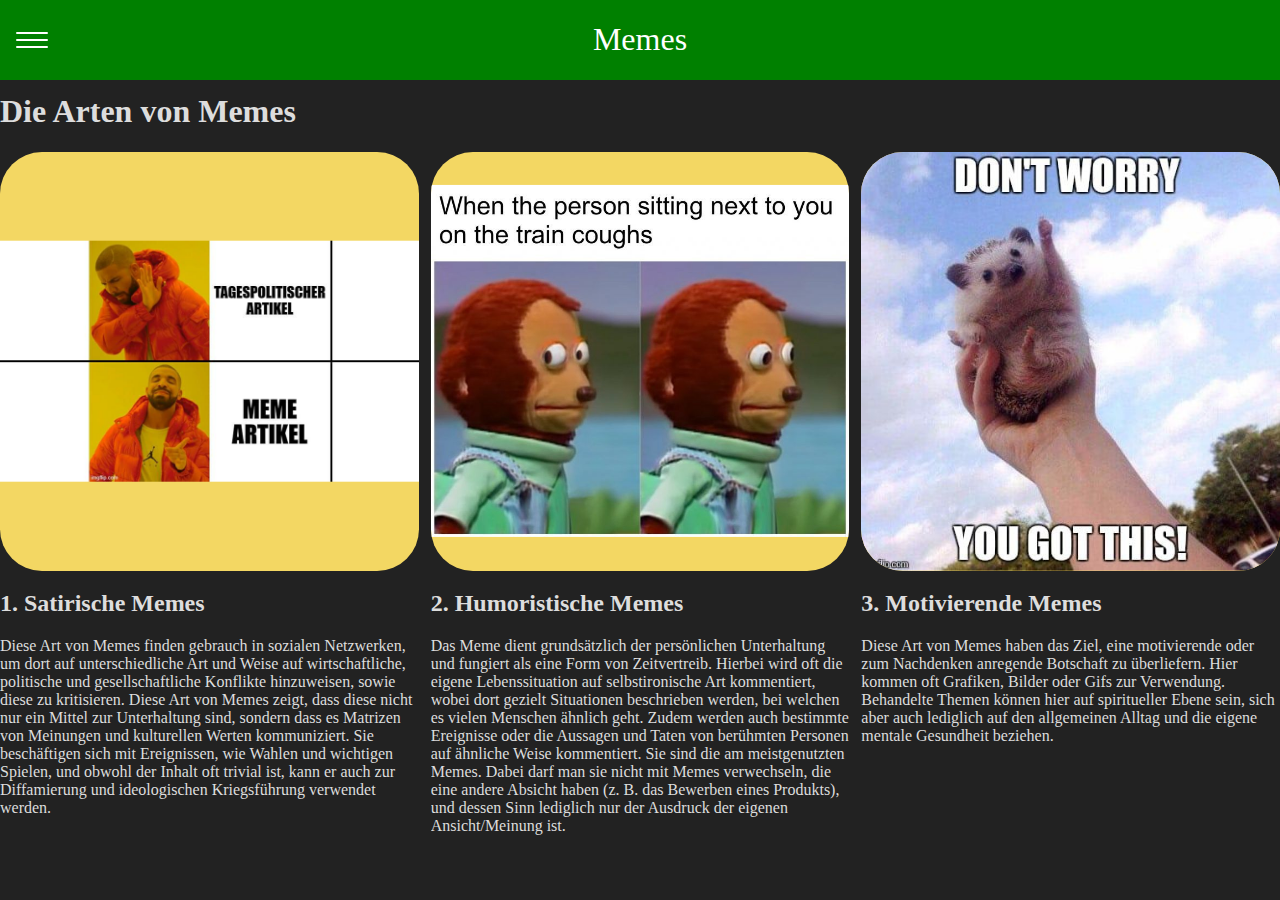
==== Memearten.html @ 015180c4 "h1" ====
<!DOCTYPE html>
<html lang="de">
  <head>
    <meta charset="utf-8" />
    <meta name="viewport" content="width=device-width, initial-scale=1.0" />
    <title>Arten von Memes</title>
    <link rel="icon" href="meme.jpg" type="image/x-icon"> <!-- Bild ersetzen -->
    <link rel="stylesheet" type="text/css" href="Memearten.css">
    <link rel="stylesheet" type="text/css" href="grid.css">
    <link href="navbar.css" rel="stylesheet" type="text/css">
    <script type="text/javascript">
      var i = 0;
      var bilder = new Array("memes/cool.jpeg", "memes/funny.jpeg", "memes/smart.jpeg");
      function wechsel(z) {
        i = (i + 1) % bilder.length;
        document.images[z].src = bilder[i];
      }
    </script>
  </head>
  <body>
    <header>
        <h1 class="logo">Memes</h1>
        <input type="checkbox" id="nav-toggle" class="nav-toggle">
        <nav>
            <ul>
                <li><a href="index.html">Home</a></li>
                <li><a href="#">Meme-Kultur</a></li>
                <li><a href="#">Geschichte</a></li>
                <li><a href="gallery.html">Galerie</a></li>
                <li><a href="#">Plattformen</a></li>
                <li><a href="#">Meme-Arten</a></li>
                <li><a href="#">Persönlichkeiten</a></li>
                <li><a href="#">Quiz</a></li> <!-- IDEA: test -->
            </ul>
        </nav>
        <label for="nav-toggle" class="nav-toggle-label">
            <span></span>
        </label>
    </header>
    <br>
    <br>
    <br>
    <br>
    <div class="grid-row">
    <h1 class="col-xs-12"> Die Arten von Memes </h1>
      <div class="col-l-4 col-xl-4 MemeartenBox">
        <div onmouseover="wechsel(0)" class="img_kasten">
          <img src="memes/smart.jpeg" alt="Flowers in Chania">
        </div>
        <h2> 1. Satirische Memes </h2>
        <p> Diese Art von Memes finden gebrauch in sozialen Netzwerken, um dort auf unterschiedliche Art und Weise auf wirtschaftliche,
        politische und gesellschaftliche Konflikte hinzuweisen, sowie diese zu kritisieren. Diese Art von Memes zeigt, dass diese
        nicht nur ein Mittel zur Unterhaltung sind, sondern dass es Matrizen von Meinungen und kulturellen Werten kommuniziert.
        Sie beschäftigen sich mit Ereignissen, wie Wahlen und wichtigen Spielen, und obwohl der Inhalt oft trivial ist, kann er auch
        zur Diffamierung und ideologischen Kriegsführung verwendet werden. </p></div>
    <div class="col-l-4 col-xl-4 MemeartenBox">
      <div onmouseover="wechsel(1)" class="img_kasten">
        <img src="memes/funny.jpeg" alt="Flowers in Chania">
      </div>
      <h2> 2. Humoristische Memes </h2>
        <p> Das Meme dient grundsätzlich der persönlichen Unterhaltung und fungiert als eine Form von Zeitvertreib. Hierbei wird oft die
        eigene Lebenssituation auf selbstironische Art kommentiert, wobei dort gezielt Situationen beschrieben werden, bei welchen es
        vielen Menschen ähnlich geht. Zudem werden auch bestimmte Ereignisse oder die Aussagen und Taten von berühmten Personen auf
        ähnliche Weise kommentiert. Sie sind die am meistgenutzten Memes. Dabei darf man sie nicht mit Memes verwechseln,
        die eine andere Absicht haben (z. B. das Bewerben eines Produkts), und dessen Sinn lediglich nur der Ausdruck der
        eigenen Ansicht/Meinung ist. </p></div>
    <div class="col-l-4 col-xl-4 MemeartenBox">
      <div onmouseover="wechsel(2)" class="img_kasten">
        <img src="memes/cool.jpeg" alt="Flowers in Chania">
      </div>
      <h2> 3. Motivierende Memes </h2>
          <p> Diese Art von Memes haben das Ziel, eine motivierende oder zum Nachdenken anregende Botschaft zu überliefern.
          Hier kommen oft Grafiken, Bilder oder Gifs zur Verwendung. Behandelte Themen können hier auf spiritueller Ebene sein, sich aber
          auch lediglich auf den allgemeinen Alltag und die eigene mentale Gesundheit beziehen.</p></div>
    </div>


  </body>
</html>
---- Memearten.css ----
body {
  color: #dddddd
}
.MemeartenBox {
  overflow: hidden;
}
.img_kasten{
  width: 100%;
  aspect-ratio: 1 / 1;
  background-color: #f3d763;
  border-radius: 10%;
  overflow: hidden;
}
img {
  position: relative;
  top: 50%;
  transform: translateY(-50%);
  width: 100%;
  max-height: 100%;
}
---- grid.css ----
.grid {
  display: -webkit-flex;
  display: -ms-flexbox;
  display: flex;
  -webkit-flex-wrap: wrap;
  -ms-flex-wrap: wrap;
  flex-wrap: wrap;
  -webkit-justify-content: space-between;
  -ms-flex-pack: justify;
  justify-content: space-between;
  position: relative;
}

.grid-row {
  width: 100%;
  display: -webkit-flex;
  display: -ms-flexbox;
  display: flex;
  -webkit-flex-wrap: wrap;
  -ms-flex-wrap: wrap;
  flex-wrap: wrap;
  -webkit-justify-content: space-between;
  -ms-flex-pack: justify;
  justify-content: space-between;
}

.col-xs-1 {
  width: calc(100% * 1 / 12 - 11 / 12 * 12px);
}

.col-xs-2 {
  width: calc(100% * 2 / 12 - 10 / 12 * 12px);
}

.col-xs-3 {
  width: calc(100% * 3 / 12 - 9 / 12 * 12px);
}

.col-xs-4 {
  width: calc(100% * 4 / 12 - 8 / 12 * 12px);
}

.col-xs-5 {
  width: calc(100% * 5 / 12 - 7 / 12 * 12px);
}

.col-xs-6 {
  width: calc(100% * 6 / 12 - 6 / 12 * 12px);
}

.col-xs-7 {
  width: calc(100% * 7 / 12 - 5 / 12 * 12px);
}

.col-xs-8 {
  width: calc(100% * 8 / 12 - 4 / 12 * 12px);
}

.col-xs-9 {
  width: calc(100% * 9 / 12 - 3 / 12 * 12px);
}

.col-xs-10 {
  width: calc(100% * 10 / 12 - 2 / 12 * 12px);
}

.col-xs-11 {
  width: calc(100% * 11 / 12 - 1 / 12 * 12px);
}

.col-xs-12 {
  width: calc(100% * 12 / 12 - 0 / 12 * 12px);
}

@media screen and (min-width: 580px) {
  .col-s-1 {
    width: calc(100% * 1 / 12 - 11 / 12 * 12px);
  }
  .col-s-2 {
    width: calc(100% * 2 / 12 - 10 / 12 * 12px);
  }
  .col-s-3 {
    width: calc(100% * 3 / 12 - 9 / 12 * 12px);
  }
  .col-s-4 {
    width: calc(100% * 4 / 12 - 8 / 12 * 12px);
  }
  .col-s-5 {
    width: calc(100% * 5 / 12 - 7 / 12 * 12px);
  }
  .col-s-6 {
    width: calc(100% * 6 / 12 - 6 / 12 * 12px);
  }
  .col-s-7 {
    width: calc(100% * 7 / 12 - 5 / 12 * 12px);
  }
  .col-s-8 {
    width: calc(100% * 8 / 12 - 4 / 12 * 12px);
  }
  .col-s-9 {
    width: calc(100% * 9 / 12 - 3 / 12 * 12px);
  }
  .col-s-10 {
    width: calc(100% * 10 / 12 - 2 / 12 * 12px);
  }
  .col-s-11 {
    width: calc(100% * 11 / 12 - 1 / 12 * 12px);
  }
  .col-s-12 {
    width: calc(100% * 12 / 12 - 0 / 12 * 12px);
  }
}

@media screen and (min-width: 780px) {
  .col-m-1 {
    width: calc(100% * 1 / 12 - 11 / 12 * 12px);
  }
  .col-m-2 {
    width: calc(100% * 2 / 12 - 10 / 12 * 12px);
  }
  .col-m-3 {
    width: calc(100% * 3 / 12 - 9 / 12 * 12px);
  }
  .col-m-4 {
    width: calc(100% * 4 / 12 - 8 / 12 * 12px);
  }
  .col-m-5 {
    width: calc(100% * 5 / 12 - 7 / 12 * 12px);
  }
  .col-m-6 {
    width: calc(100% * 6 / 12 - 6 / 12 * 12px);
  }
  .col-m-7 {
    width: calc(100% * 7 / 12 - 5 / 12 * 12px);
  }
  .col-m-8 {
    width: calc(100% * 8 / 12 - 4 / 12 * 12px);
  }
  .col-m-9 {
    width: calc(100% * 9 / 12 - 3 / 12 * 12px);
  }
  .col-m-10 {
    width: calc(100% * 10 / 12 - 2 / 12 * 12px);
  }
  .col-m-11 {
    width: calc(100% * 11 / 12 - 1 / 12 * 12px);
  }
  .col-m-12 {
    width: calc(100% * 12 / 12 - 0 / 12 * 12px);
  }
}

@media screen and (min-width: 1200px) {
  .col-l-1 {
    width: calc(100% * 1 / 12 - 11 / 12 * 12px);
  }
  .col-l-2 {
    width: calc(100% * 2 / 12 - 10 / 12 * 12px);
  }
  .col-l-3 {
    width: calc(100% * 3 / 12 - 9 / 12 * 12px);
  }
  .col-l-4 {
    width: calc(100% * 4 / 12 - 8 / 12 * 12px);
  }
  .col-l-5 {
    width: calc(100% * 5 / 12 - 7 / 12 * 12px);
  }
  .col-l-6 {
    width: calc(100% * 6 / 12 - 6 / 12 * 12px);
  }
  .col-l-7 {
    width: calc(100% * 7 / 12 - 5 / 12 * 12px);
  }
  .col-l-8 {
    width: calc(100% * 8 / 12 - 4 / 12 * 12px);
  }
  .col-l-9 {
    width: calc(100% * 9 / 12 - 3 / 12 * 12px);
  }
  .col-l-10 {
    width: calc(100% * 10 / 12 - 2 / 12 * 12px);
  }
  .col-l-11 {
    width: calc(100% * 11 / 12 - 1 / 12 * 12px);
  }
  .col-l-12 {
    width: calc(100% * 12 / 12 - 0 / 12 * 12px);
  }
}

@media screen and (min-width: 1921px) {
  .col-xl-1 {
    width: calc(100% * 1 / 12 - 11 / 12 * 12px);
  }
  .col-xl-2 {
    width: calc(100% * 2 / 12 - 10 / 12 * 12px);
  }
  .col-xl-3 {
    width: calc(100% * 3 / 12 - 9 / 12 * 12px);
  }
  .col-xl-4 {
    width: calc(100% * 4 / 12 - 8 / 12 * 12px);
  }
  .col-xl-5 {
    width: calc(100% * 5 / 12 - 7 / 12 * 12px);
  }
  .col-xl-6 {
    width: calc(100% * 6 / 12 - 6 / 12 * 12px);
  }
  .col-xl-7 {
    width: calc(100% * 7 / 12 - 5 / 12 * 12px);
  }
  .col-xl-8 {
    width: calc(100% * 8 / 12 - 4 / 12 * 12px);
  }
  .col-xl-9 {
    width: calc(100% * 9 / 12 - 3 / 12 * 12px);
  }
  .col-xl-10 {
    width: calc(100% * 10 / 12 - 2 / 12 * 12px);
  }
  .col-xl-11 {
    width: calc(100% * 11 / 12 - 1 / 12 * 12px);
  }
  .col-xl-12 {
    width: calc(100% * 12 / 12 - 0 / 12 * 12px);
  }
}
---- navbar.css ----
body {
    margin: 0;
    background: #222;
    font-family: Impact;
}

header {
    background: green;
    text-align: center;
    position: fixed;
    z-index: 999;
    width: 100%;
    top: 0;
}
.logo {
    color: white;
    font-weight: lighter;
}

.nav-toggle {
    display: none;
}

.nav-toggle-label {
    position: absolute;
    top: 0;
    left: 0;
    margin-left: 1em;
    height: 100%;
    display: flex;
    align-items: center;
}

.nav-toggle-label span,
.nav-toggle-label span::before,
.nav-toggle-label span::after {
    display: block;
    background: white;
    height: 2px;
    width: 2em;
    border-radius: 2px;
    position: relative;
}

.nav-toggle-label span::before,
.nav-toggle-label span::after {
    content: '';
    position: absolute;

}

.nav-toggle-label span::before {
    bottom: 7px;
}

.nav-toggle-label span::after {
    top: 7px;
}


nav {
    position: absolute;
    text-align: left;
    top: 100%;
    left: 0;
    background: green;
    width: 100%;
    transform: scale(1,0);
    transform-origin: top;
    transition: transform 400ms ease-in-out;
}

nav ul {
    margin: 0;
    padding: 0;
    list-style: none;
}

nav li {
    margin-bottom: 1em;
    margin-left: 1em;
}

nav a {
    color: white;
    text-decoration: none;
    font-size: 1.2rem;
    text-transform: uppercase;
    opacity: 0;
    transition: opacity 150ms ease-in-out;
}

nav a:hover {
    color: black;
}

.nav-toggle:checked ~ nav {

    transform: scale(1,1);
}

.nav-toggle:checked ~ nav a {
    opacity: 1;
    transition: opacity 250ms ease-in-out 260ms;
}

@media screen and (min-width: 1750px) {
    .nav-toggle-label {
      display: none;
    }

    header {
      display: grid;
      grid-template-columns: 1fr auto minmax(600px, 3fr) 1fr;
    }

    .logo {
      grid-column: 1/2;
    }

    nav {
      position: relative;
      text-align: left;
      transition: none;
      transform: scale(1,1);
      background: none;
      top: initial;
      left: initial;

      grid-column: 2/4;
      display: flex;
      justify-content: flex-end;
      align-items: center;
    }

    nav ul {
      display: flex;
    }

    nav li {
      margin-left: 3em;
      margin-bottom: 0;
    }

    nav a {
      opacity: 1;
      position: relative;
    }

    nav a::before {
      content: '';
      display: block;
      height: 5px;
      background: black;
      position: absolute;
      top: -.75em;
      left: 0;
      right: 0;
      transform: scale(0, 1);
      transition: transform ease-in-out 300ms;
    }

    nav a:hover::before {
      transform: scale(1,1);
    }
}



footer {
  position: fixed;
  bottom: 0;
  box-sizing: border-box;
  background: green;
  height: 50px;
  width: 100%;
  transition: height 0.5s;
}

.footer-content {
  display: flex;
  align-items: center;
  justify-content: center;
  flex-direction: column;
  text-align: center;
  color: black;
}

.footer-content h3 {
  font-size: 14px;
  margin: 0;
  padding: 0;
  color: white;
  font-weight: 300;
  line-height: 3rem;
  transition: font-size 0.2s;
}

.footer-content p {
  display: flex;
  max-width: 500px;
  margin: auto;
  line-height: 28px;
  font-size: 14px;
  visibility: hidden;
  opacity: 0;
  transition: visibility 0s linear 300ms, opacity 300ms;
}

.websites {
  display: flex;
  list-style: none;
  align-items: center;
  justify-content: center;
  margin: 1rem 2.5rem 2.5rem 0;
  visibility: hidden;
  opacity: 0;
  transition: visibility 0s linear 300ms, opacity 300ms;
}

.websites li {
  display: flex;
  margin: 0 15px;
  visibility: hidden;
  opacity: 0;
  transition: visibility 0s linear 300ms, opacity 300ms;
}

  .websites img{
  max-width: 40px;
  max-height: 40px;
  visibility: hidden;
  opacity: 0;
  transition: visibility 0s linear 300ms, opacity 300ms;
}


footer:hover{
  position: fixed;
  bottom: 0;
  box-sizing: border-box;
  background: green;
  height: 150px;
  width: 100%;
}

footer:hover .footer-content {
  display: flex;
  align-items: center;
  justify-content: center;
  flex-direction: column;
  text-align: center;
  color: black;
}

footer:hover .footer-content h3 {
  font-size: 18px;
  color: white;
  font-weight: 400;
  line-height: 3rem;
}

footer:hover .footer-content p {
  display: flex;
  max-width: 500px;
  margin: auto;
  line-height: 28px;
  font-size: 14px;
  visibility: visible;
  opacity: 1;
  transition: visibility 0s linear 0s, opacity 300ms;
}

footer:hover .websites {
  display: flex;
  list-style: none;
  align-items: center;
  justify-content: center;
  margin: 1rem 2.5rem 2.5rem 0;
  visibility: visible;
  opacity: 1;
  transition: visibility 0s linear 0s, opacity 300ms;
}

footer:hover .websites li {
  display: flex;
  margin: 0 15px;
  visibility: visible;
  opacity: 1;
  transition: visibility 0s linear 0s, opacity 300ms;
}
footer:hover .websites img{
  display: block;
  max-width: 40px;
  max-height: 40px;
  visibility: visible;
  opacity: 1;
  transition: visibility 0s linear 0s, opacity 300ms;
}

footer:hover .websites img:hover {
  transform: scale(1.2);
}
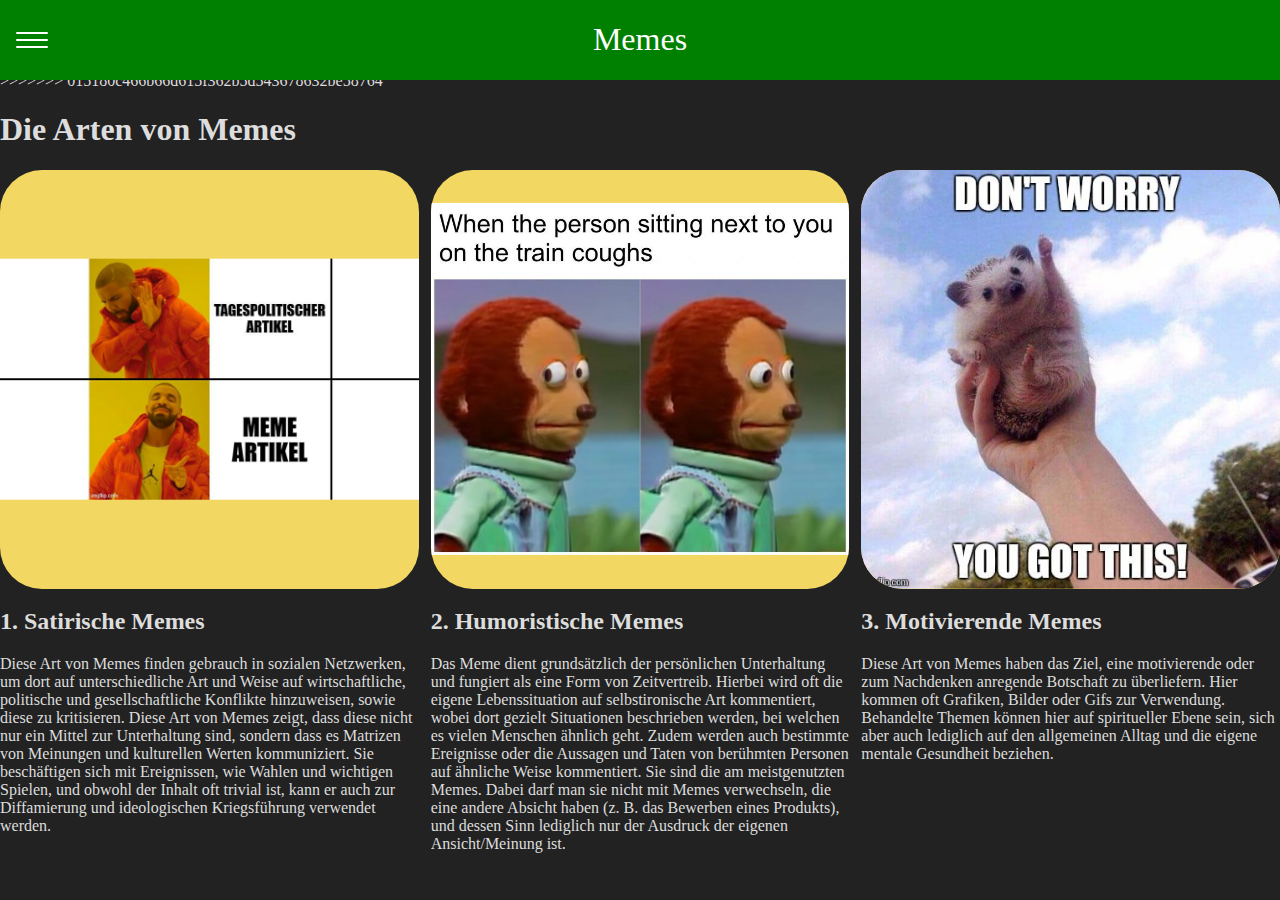
==== commit 3cbce8dc: "Merge branch 'master' of https://github.com/letsplay9/Keana_HTML_Projekt" ====
--- a/Memearten.html
+++ b/Memearten.html
@@ -37,12 +37,15 @@
             <span></span>
         </label>
     </header>
+<<<<<<< HEAD
+=======
     <br>
     <br>
     <br>
     <br>
+>>>>>>> 015180c466b66d615f362b5d543678632be58764
     <div class="grid-row">
-    <h1 class="col-xs-12"> Die Arten von Memes </h1>
+    <h1 class="col-xs-12 MemeartenHead"> Die Arten von Memes </h1>
       <div class="col-l-4 col-xl-4 MemeartenBox">
         <div onmouseover="wechsel(0)" class="img_kasten">
           <img src="memes/smart.jpeg" alt="Flowers in Chania">
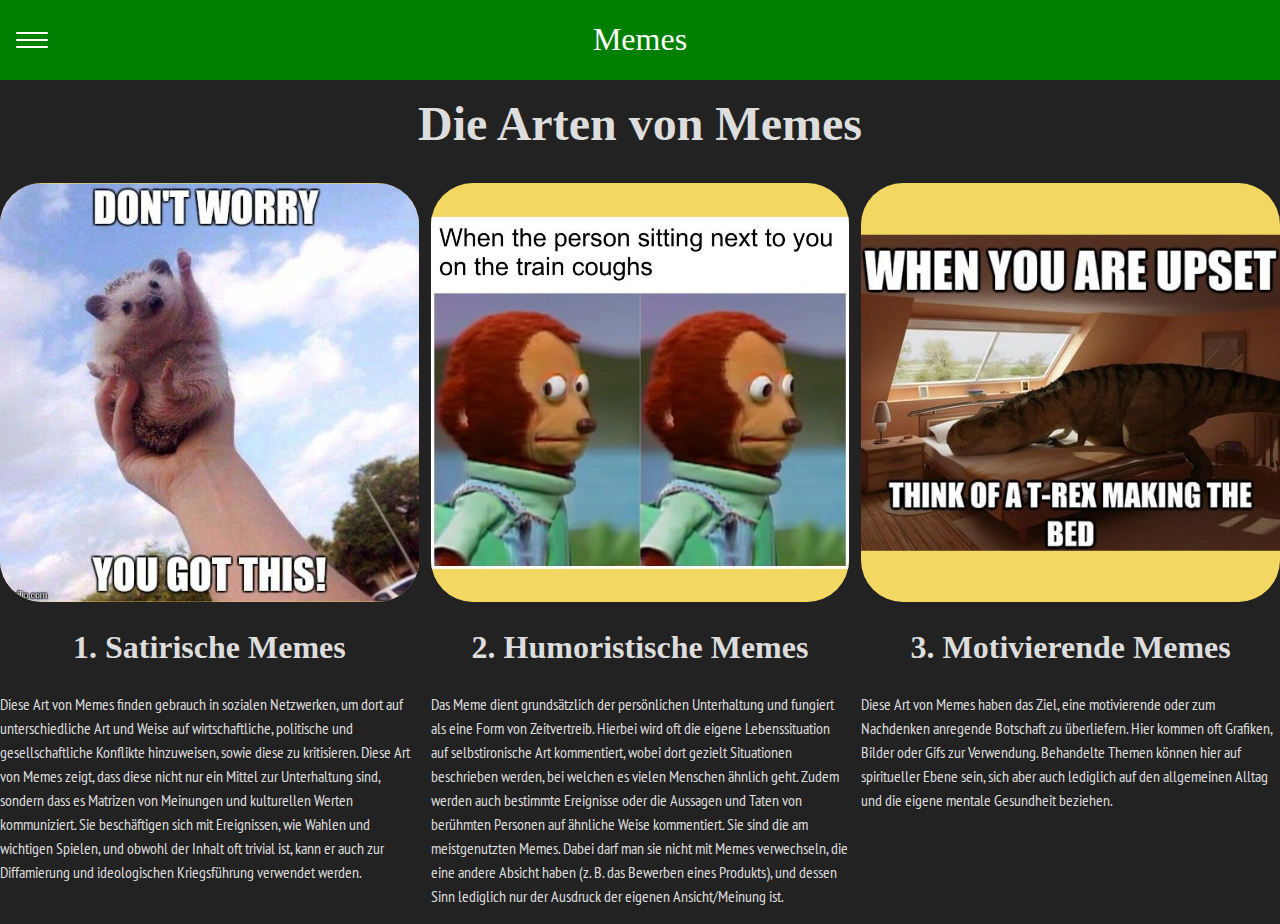
==== commit b2e35bba: "pures Chaos" ====
--- a/Memearten.html
+++ b/Memearten.html
@@ -37,18 +37,11 @@
             <span></span>
         </label>
     </header>
-<<<<<<< HEAD
-=======
-    <br>
-    <br>
-    <br>
-    <br>
->>>>>>> 015180c466b66d615f362b5d543678632be58764
     <div class="grid-row">
     <h1 class="col-xs-12 MemeartenHead"> Die Arten von Memes </h1>
       <div class="col-l-4 col-xl-4 MemeartenBox">
-        <div onmouseover="wechsel(0)" class="img_kasten">
-          <img src="memes/smart.jpeg" alt="Flowers in Chania">
+        <div onmouseover="wechsel(0)" class="img_kasten1">
+          <img src="memearten/cool.jpeg" alt="Flowers in Chania">
         </div>
         <h2> 1. Satirische Memes </h2>
         <p> Diese Art von Memes finden gebrauch in sozialen Netzwerken, um dort auf unterschiedliche Art und Weise auf wirtschaftliche,
@@ -57,7 +50,7 @@
         Sie beschäftigen sich mit Ereignissen, wie Wahlen und wichtigen Spielen, und obwohl der Inhalt oft trivial ist, kann er auch
         zur Diffamierung und ideologischen Kriegsführung verwendet werden. </p></div>
     <div class="col-l-4 col-xl-4 MemeartenBox">
-      <div onmouseover="wechsel(1)" class="img_kasten">
+      <div onmouseover="wechsel(1)" class="img_kasten2">
         <img src="memes/funny.jpeg" alt="Flowers in Chania">
       </div>
       <h2> 2. Humoristische Memes </h2>
@@ -68,8 +61,8 @@
         die eine andere Absicht haben (z. B. das Bewerben eines Produkts), und dessen Sinn lediglich nur der Ausdruck der
         eigenen Ansicht/Meinung ist. </p></div>
     <div class="col-l-4 col-xl-4 MemeartenBox">
-      <div onmouseover="wechsel(2)" class="img_kasten">
-        <img src="memes/cool.jpeg" alt="Flowers in Chania">
+      <div onmouseover="wechsel(2)" class="img_kasten3">
+        <img src="memearten/motivation1.jpg" alt="Motivierende Memes">
       </div>
       <h2> 3. Motivierende Memes </h2>
           <p> Diese Art von Memes haben das Ziel, eine motivierende oder zum Nachdenken anregende Botschaft zu überliefern.
--- a/Memearten.css
+++ b/Memearten.css
@@ -1,15 +1,41 @@
+@import url(https://fonts.googleapis.com/css2?family=PT+Sans+Narrow&display=swap%27);
 body {
   color: #dddddd
+}
+p {
+  font-family: "PT Sans Narrow", sans-serif;
+}
+.MemeartenHead{
+  padding-top: 4rem;
+  text-align: center;
+  font-size: 300%;
 }
 .MemeartenBox {
   overflow: hidden;
 }
-.img_kasten{
+.img_kasten1{
   width: 100%;
   aspect-ratio: 1 / 1;
   background-color: #f3d763;
   border-radius: 10%;
   overflow: hidden;
+  z-index: 100;
+}
+.img_kasten2{
+  width: 100%;
+  aspect-ratio: 1 / 1;
+  background-color: #f3d763;
+  border-radius: 10%;
+  overflow: hidden;
+  z-index: 100;
+}
+.img_kasten3{
+  width: 100%;
+  aspect-ratio: 1 / 1;
+  background-color: #f3d763;
+  border-radius: 10%;
+  overflow: hidden;
+  z-index: 100;
 }
 img {
   position: relative;
@@ -17,4 +43,12 @@
   transform: translateY(-50%);
   width: 100%;
   max-height: 100%;
+  z-index: 0;
 }
+.MemeartenBox p {
+  line-height: 1.5;
+}
+.MemeartenBox h2 {
+  text-align: center;
+  font-size: 200%;
+}
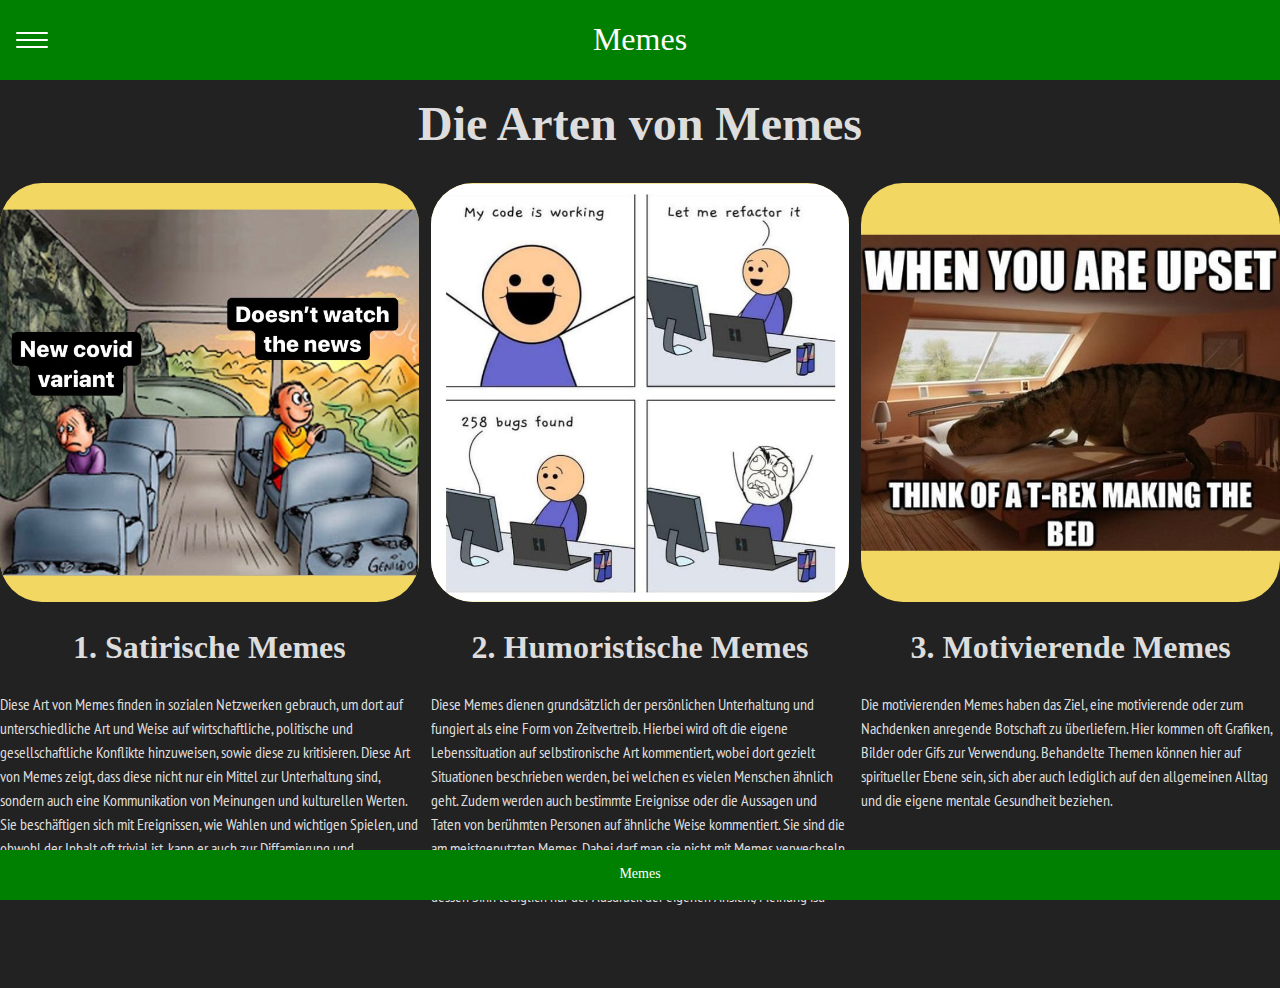
==== commit b943ee3d: "spätes update" ====
--- a/Memearten.html
+++ b/Memearten.html
@@ -4,16 +4,32 @@
     <meta charset="utf-8" />
     <meta name="viewport" content="width=device-width, initial-scale=1.0" />
     <title>Arten von Memes</title>
-    <link rel="icon" href="meme.jpg" type="image/x-icon"> <!-- Bild ersetzen -->
+    <link rel="icon" href="meme.jpg" type="image/x-icon">
     <link rel="stylesheet" type="text/css" href="Memearten.css">
     <link rel="stylesheet" type="text/css" href="grid.css">
     <link href="navbar.css" rel="stylesheet" type="text/css">
     <script type="text/javascript">
-      var i = 0;
-      var bilder = new Array("memes/cool.jpeg", "memes/funny.jpeg", "memes/smart.jpeg");
-      function wechsel(z) {
-        i = (i + 1) % bilder.length;
-        document.images[z].src = bilder[i];
+      var i = new Array(0, 0, 0);
+      var bilder1 = new Array("memearten/satirical1.jpg", "memearten/satirical2.jpg", "memearten/satirical3.jpg");
+      var bilder2 = new Array("memearten/funny1.jpg", "memearten/funny2.jpeg", "memearten/funny3.jpg");
+      var bilder3 = new Array("memearten/motivation1.jpg", "memearten/motivation2.jpg", "memearten/motivation3.jpg");
+      function wechsel(box) {
+        console.log(box);
+        switch (box) {
+          case 0:
+            i[box] = (i[box] + 1) % bilder1.length;
+            document.images[box].src = bilder1[i[box]];
+            break;
+          case 1:
+            i[box] = (i[box] + 1) % bilder2.length;
+            document.images[box].src = bilder2[i[box]];
+            break;
+          case 2:
+            i[box] = (i[box] + 1) % bilder3.length;
+            document.images[box].src = bilder3[i[box]];
+            break;
+          default:
+        }
       }
     </script>
   </head>
@@ -30,7 +46,7 @@
                 <li><a href="#">Plattformen</a></li>
                 <li><a href="#">Meme-Arten</a></li>
                 <li><a href="#">Persönlichkeiten</a></li>
-                <li><a href="#">Quiz</a></li> <!-- IDEA: test -->
+                <li><a href="Quiz.html">Quiz</a></li> <!-- IDEA: test -->
             </ul>
         </nav>
         <label for="nav-toggle" class="nav-toggle-label">
@@ -41,20 +57,20 @@
     <h1 class="col-xs-12 MemeartenHead"> Die Arten von Memes </h1>
       <div class="col-l-4 col-xl-4 MemeartenBox">
         <div onmouseover="wechsel(0)" class="img_kasten1">
-          <img src="memearten/cool.jpeg" alt="Flowers in Chania">
+          <img src="memearten/satirical1.jpg" alt="Satirisches Meme">
         </div>
         <h2> 1. Satirische Memes </h2>
-        <p> Diese Art von Memes finden gebrauch in sozialen Netzwerken, um dort auf unterschiedliche Art und Weise auf wirtschaftliche,
+        <p> Diese Art von Memes finden in sozialen Netzwerken gebrauch, um dort auf unterschiedliche Art und Weise auf wirtschaftliche,
         politische und gesellschaftliche Konflikte hinzuweisen, sowie diese zu kritisieren. Diese Art von Memes zeigt, dass diese
-        nicht nur ein Mittel zur Unterhaltung sind, sondern dass es Matrizen von Meinungen und kulturellen Werten kommuniziert.
+        nicht nur ein Mittel zur Unterhaltung sind, sondern auch eine Kommunikation von Meinungen und kulturellen Werten.
         Sie beschäftigen sich mit Ereignissen, wie Wahlen und wichtigen Spielen, und obwohl der Inhalt oft trivial ist, kann er auch
         zur Diffamierung und ideologischen Kriegsführung verwendet werden. </p></div>
     <div class="col-l-4 col-xl-4 MemeartenBox">
       <div onmouseover="wechsel(1)" class="img_kasten2">
-        <img src="memes/funny.jpeg" alt="Flowers in Chania">
+        <img src="memearten/funny1.jpg" alt="Unterhaltsames Meme">
       </div>
       <h2> 2. Humoristische Memes </h2>
-        <p> Das Meme dient grundsätzlich der persönlichen Unterhaltung und fungiert als eine Form von Zeitvertreib. Hierbei wird oft die
+        <p> Diese Memes dienen grundsätzlich der persönlichen Unterhaltung und fungiert als eine Form von Zeitvertreib. Hierbei wird oft die
         eigene Lebenssituation auf selbstironische Art kommentiert, wobei dort gezielt Situationen beschrieben werden, bei welchen es
         vielen Menschen ähnlich geht. Zudem werden auch bestimmte Ereignisse oder die Aussagen und Taten von berühmten Personen auf
         ähnliche Weise kommentiert. Sie sind die am meistgenutzten Memes. Dabei darf man sie nicht mit Memes verwechseln,
@@ -62,14 +78,25 @@
         eigenen Ansicht/Meinung ist. </p></div>
     <div class="col-l-4 col-xl-4 MemeartenBox">
       <div onmouseover="wechsel(2)" class="img_kasten3">
-        <img src="memearten/motivation1.jpg" alt="Motivierende Memes">
+        <img src="memearten/motivation1.jpg" alt="Motivierendes Meme">
       </div>
       <h2> 3. Motivierende Memes </h2>
-          <p> Diese Art von Memes haben das Ziel, eine motivierende oder zum Nachdenken anregende Botschaft zu überliefern.
+          <p> Die motivierenden Memes haben das Ziel, eine motivierende oder zum Nachdenken anregende Botschaft zu überliefern.
           Hier kommen oft Grafiken, Bilder oder Gifs zur Verwendung. Behandelte Themen können hier auf spiritueller Ebene sein, sich aber
           auch lediglich auf den allgemeinen Alltag und die eigene mentale Gesundheit beziehen.</p></div>
     </div>
 
-
+    <footer>
+        <div class="footer-content">
+        <h3>Memes</h3>
+        <p>Hier findest du die besten Memes!</p>
+        <ul class="websites">
+            <li><a href="https://www.reddit.com/r/memes/"><img src="memearten/reddit-logo.png"></a></li>
+            <li><a href="https://knowyourmeme.com"><img src="memearten/know-your-meme-logo.png"></a></li>
+            <li><a href="https://9gag.com"><img src="memearten/9gag-logo.png"></a></li>
+            <li><a href="https://memes.com"><img src="memearten/memes-logo.png"></a></li>
+        </ul>
+        </div>
+    </footer>
   </body>
 </html>
--- a/Memearten.css
+++ b/Memearten.css
@@ -4,6 +4,7 @@
 }
 p {
   font-family: "PT Sans Narrow", sans-serif;
+  padding-bottom: 4rem
 }
 .MemeartenHead{
   padding-top: 4rem;
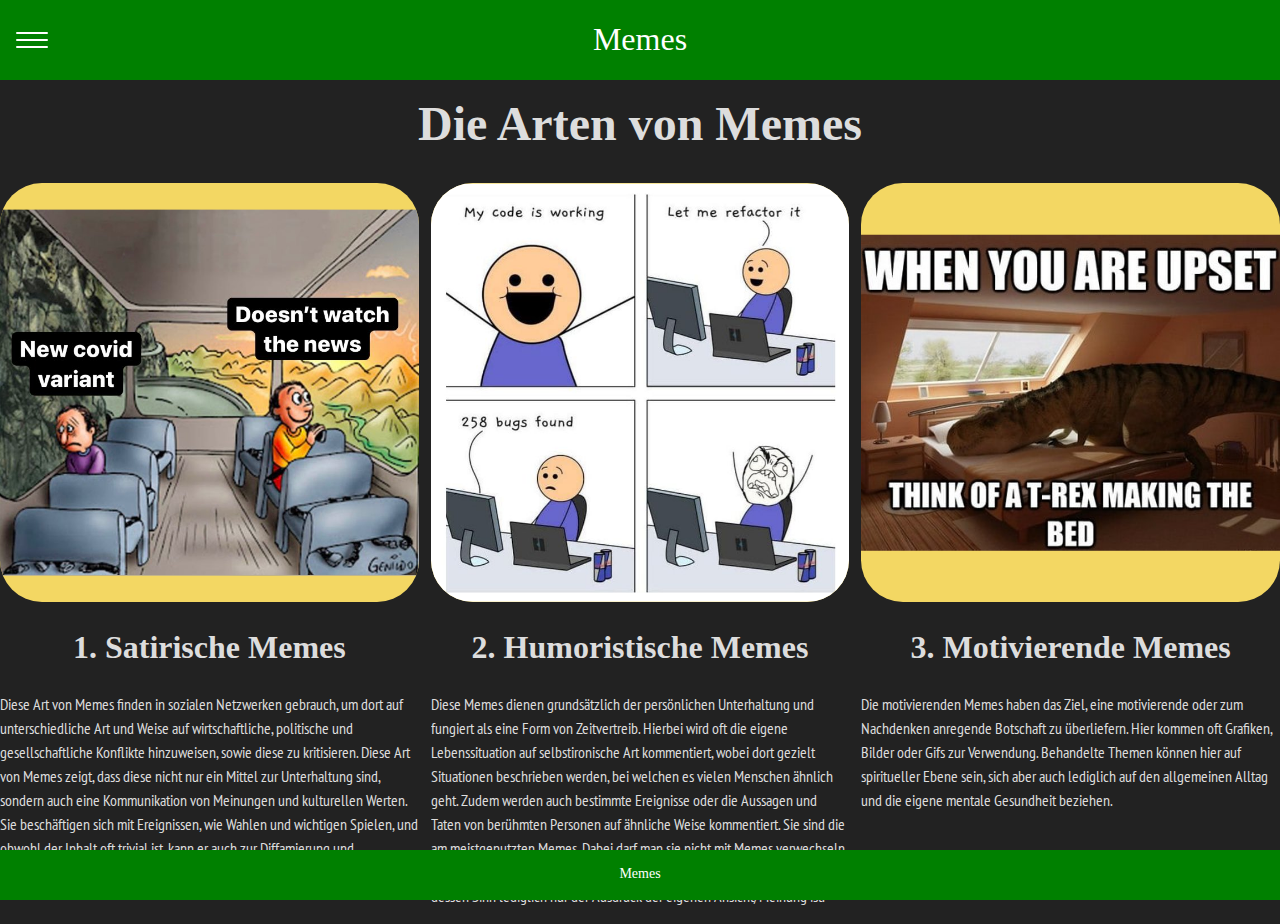
==== commit 5336e9b8: "icon verschoben" ====
--- a/Memearten.html
+++ b/Memearten.html
@@ -4,7 +4,7 @@
     <meta charset="utf-8" />
     <meta name="viewport" content="width=device-width, initial-scale=1.0" />
     <title>Arten von Memes</title>
-    <link rel="icon" href="meme.jpg" type="image/x-icon">
+    <link rel="icon" href="memearten/meme.jpg" type="image/x-icon">
     <link rel="stylesheet" type="text/css" href="Memearten.css">
     <link rel="stylesheet" type="text/css" href="grid.css">
     <link href="navbar.css" rel="stylesheet" type="text/css">
@@ -64,7 +64,7 @@
         politische und gesellschaftliche Konflikte hinzuweisen, sowie diese zu kritisieren. Diese Art von Memes zeigt, dass diese
         nicht nur ein Mittel zur Unterhaltung sind, sondern auch eine Kommunikation von Meinungen und kulturellen Werten.
         Sie beschäftigen sich mit Ereignissen, wie Wahlen und wichtigen Spielen, und obwohl der Inhalt oft trivial ist, kann er auch
-        zur Diffamierung und ideologischen Kriegsführung verwendet werden. </p></div>
+        zur Diffamierung und ideologischen Kriegsführung verwendet werden.</p></div>
     <div class="col-l-4 col-xl-4 MemeartenBox">
       <div onmouseover="wechsel(1)" class="img_kasten2">
         <img src="memearten/funny1.jpg" alt="Unterhaltsames Meme">
--- a/Memearten.css
+++ b/Memearten.css
@@ -4,7 +4,6 @@
 }
 p {
   font-family: "PT Sans Narrow", sans-serif;
-  padding-bottom: 4rem
 }
 .MemeartenHead{
   padding-top: 4rem;
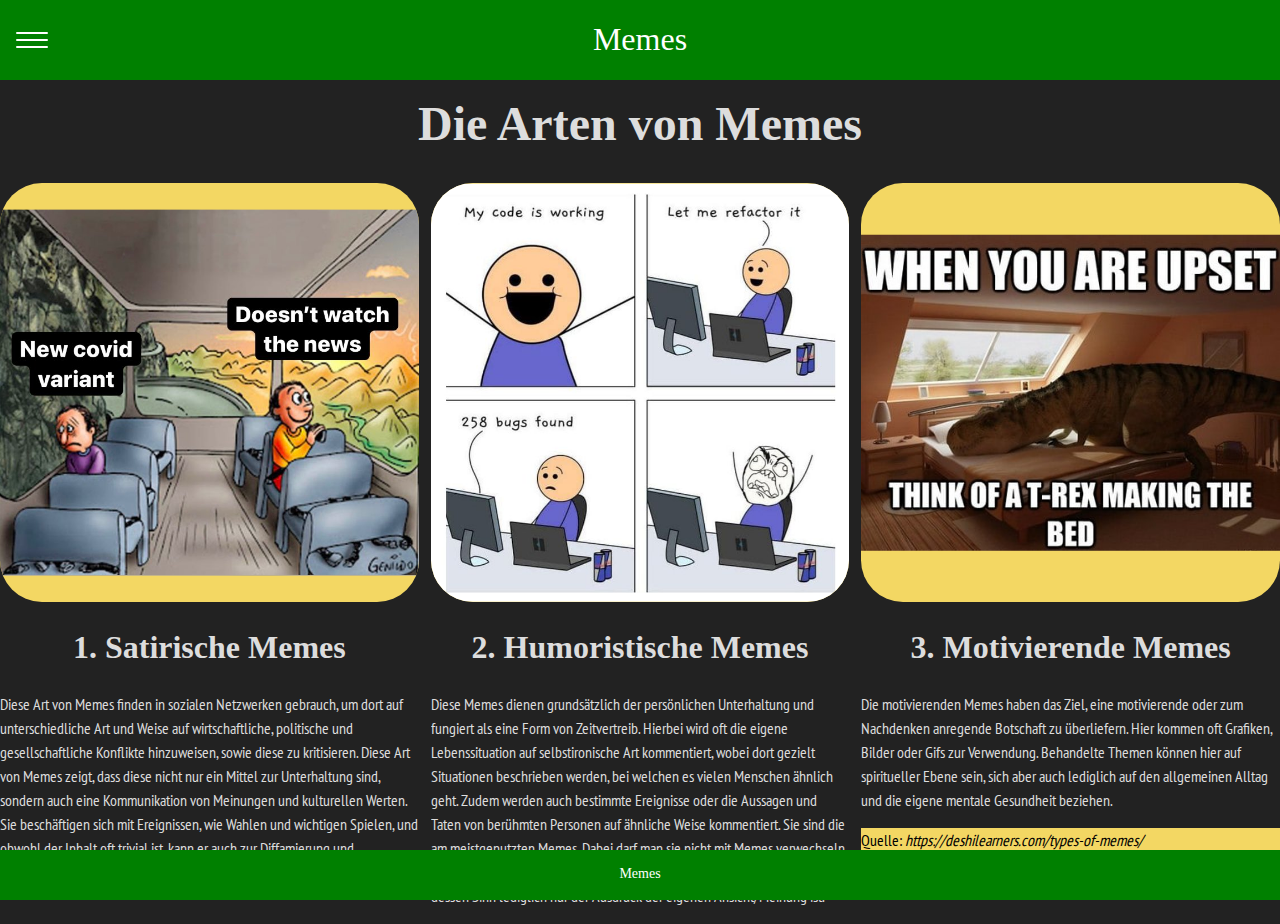
==== commit bd4af929: "final" ====
--- a/Memearten.html
+++ b/Memearten.html
@@ -83,7 +83,10 @@
       <h2> 3. Motivierende Memes </h2>
           <p> Die motivierenden Memes haben das Ziel, eine motivierende oder zum Nachdenken anregende Botschaft zu überliefern.
           Hier kommen oft Grafiken, Bilder oder Gifs zur Verwendung. Behandelte Themen können hier auf spiritueller Ebene sein, sich aber
-          auch lediglich auf den allgemeinen Alltag und die eigene mentale Gesundheit beziehen.</p></div>
+          auch lediglich auf den allgemeinen Alltag und die eigene mentale Gesundheit beziehen.</p>
+          <p id="url">Quelle: <em>https://deshilearners.com/types-of-memes/</em></p>
+      </div>
+
     </div>
 
     <footer>
--- a/Memearten.css
+++ b/Memearten.css
@@ -48,6 +48,10 @@
 .MemeartenBox p {
   line-height: 1.5;
 }
+#url {
+  color: black;
+  background-color: #f3d763;
+}
 .MemeartenBox h2 {
   text-align: center;
   font-size: 200%;
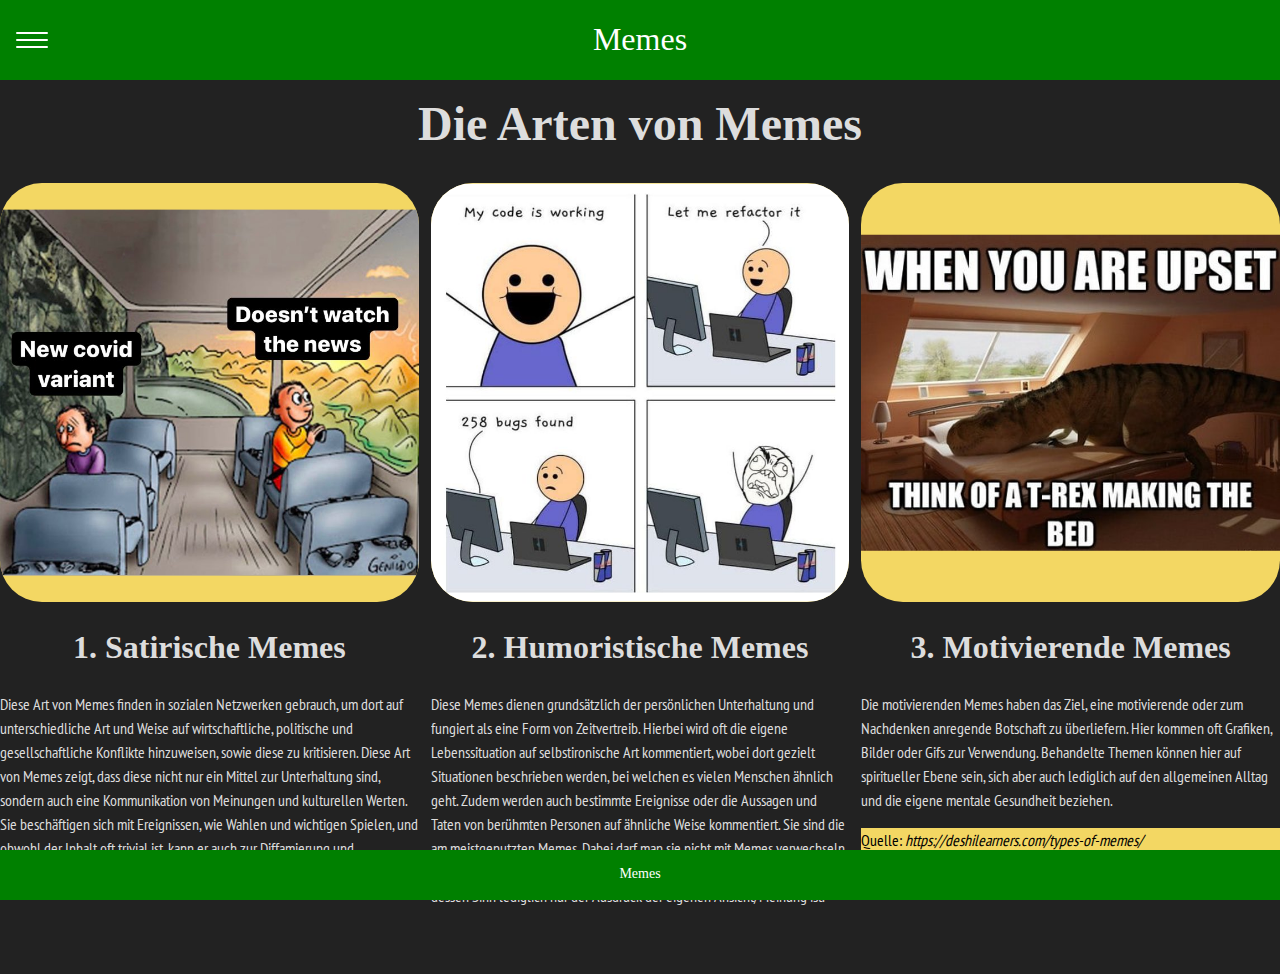
==== commit 0c759a97: "Fehler beheben" ====
--- a/Memearten.html
+++ b/Memearten.html
@@ -53,10 +53,12 @@
             <span></span>
         </label>
     </header>
-    <div class="grid-row">
+    <div class="grid-row inhalt">
     <h1 class="col-xs-12 MemeartenHead"> Die Arten von Memes </h1>
       <div class="col-l-4 col-xl-4 MemeartenBox">
-        <div onmouseover="wechsel(0)" class="img_kasten1">
+        <div class="img_kasten1">
+          <div onmouseover="wechsel(0)" class="col-l-4 col-xl-4 hover_bereich">
+          </div>
           <img src="memearten/satirical1.jpg" alt="Satirisches Meme">
         </div>
         <h2> 1. Satirische Memes </h2>
@@ -66,7 +68,9 @@
         Sie beschäftigen sich mit Ereignissen, wie Wahlen und wichtigen Spielen, und obwohl der Inhalt oft trivial ist, kann er auch
         zur Diffamierung und ideologischen Kriegsführung verwendet werden.</p></div>
     <div class="col-l-4 col-xl-4 MemeartenBox">
-      <div onmouseover="wechsel(1)" class="img_kasten2">
+      <div class="img_kasten2">
+        <div onmouseover="wechsel(1)" class="col-l-4 col-xl-4 hover_bereich">
+        </div>
         <img src="memearten/funny1.jpg" alt="Unterhaltsames Meme">
       </div>
       <h2> 2. Humoristische Memes </h2>
@@ -77,7 +81,9 @@
         die eine andere Absicht haben (z. B. das Bewerben eines Produkts), und dessen Sinn lediglich nur der Ausdruck der
         eigenen Ansicht/Meinung ist. </p></div>
     <div class="col-l-4 col-xl-4 MemeartenBox">
-      <div onmouseover="wechsel(2)" class="img_kasten3">
+      <div class="img_kasten3">
+        <div onmouseover="wechsel(2)" class="col-l-4 col-xl-4 hover_bereich">
+        </div>
         <img src="memearten/motivation1.jpg" alt="Motivierendes Meme">
       </div>
       <h2> 3. Motivierende Memes </h2>
--- a/Memearten.css
+++ b/Memearten.css
@@ -56,3 +56,12 @@
   text-align: center;
   font-size: 200%;
 }
+.hover_bereich{
+  z-index: 999;
+  background-color: rgba(0, 0, 0, 0);
+  position: absolute;
+  aspect-ratio: 1 / 1;
+}
+.inhalt{
+  padding-bottom: 50px;
+}
